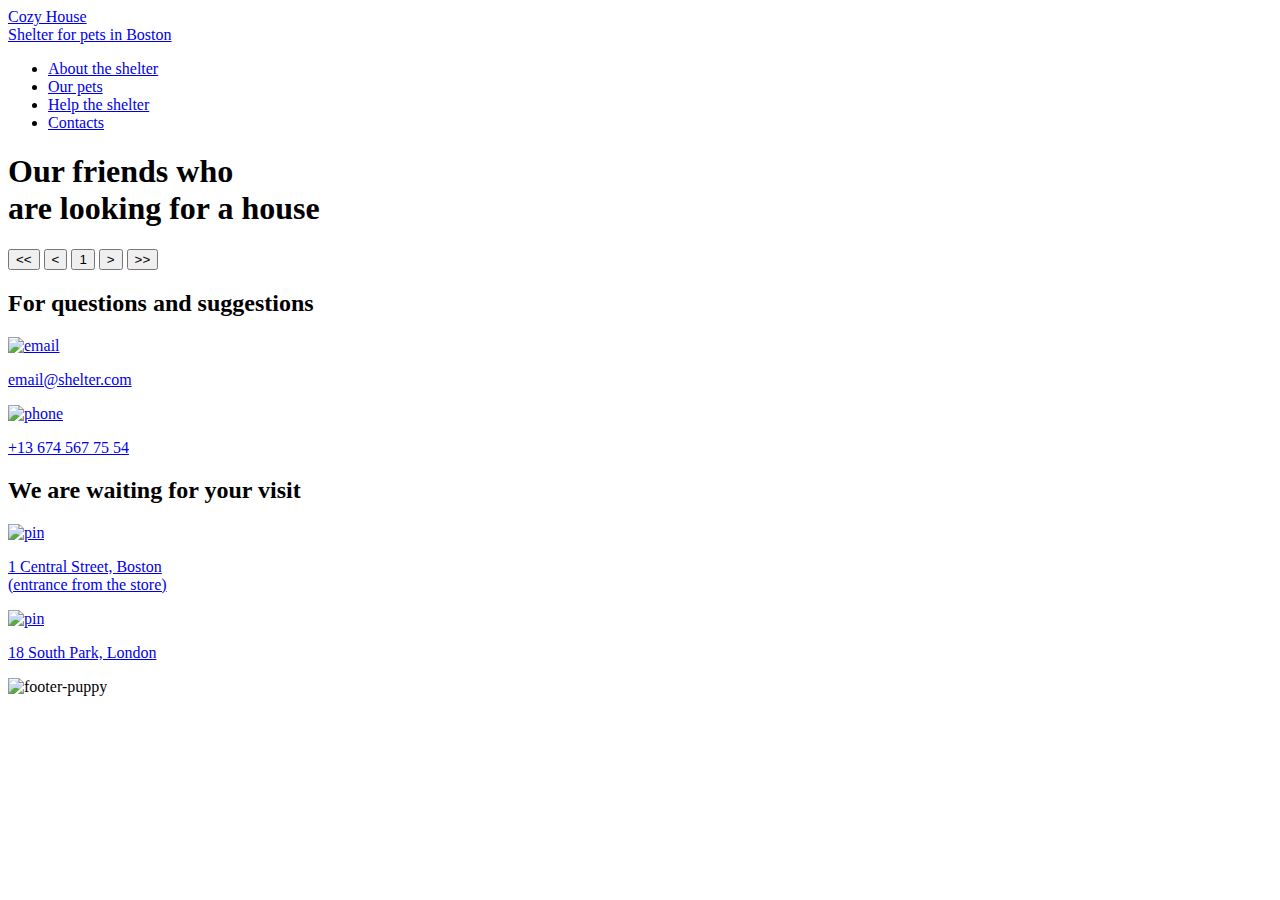
==== pets.html @ 1a24d69a "docs: add new file pets.html" ====
<!DOCTYPE html>
<html lang="en">
    <head>
        <title>Our pets</title>
        <meta charset="UTF-8">
        <link rel="stylesheet" href="pets_style.css">
        <meta name="viewport" content="width=device-width, initial-scale=1">
        <link type="Image/x-icon" href="assets/icons8-dog-16.png" rel="icon">
    </head>
    <body class="body">
        <header class="header">
            <div class="wrapper">
                <div class="header-topbar">
                    <div class="header-logo">
                        <div class="header-logo__text"><a href="index.html">Cozy House</a></div>
                        <div class="header-logo__comment"><a href="index.html">Shelter for pets in Boston</a></div>
                    </div>
                </div>
                <div class="header-burger" id="burger">
                    <span class="line1"></span>
                    <span class="line2"></span>
                    <span class="line3"></span>
                </div>
                <div class="header-navy">
                    <nav class="nav">
                        <ul class="nav-list">
                            <li class="nav-item"><a href="index.html">About the shelter</a></li>
                            <li class="nav-item"><a id="our-pets" href="pets.html">Our pets</a></li>
                            <li class="nav-item"><a href="index.html#help">Help the shelter</a></li>
                            <li class="nav-item"><a href="#footer">Contacts</a></li>
                        </ul>
                    </nav>
                </div>
            </div>
        </header>
            <main class="main" id="#main">
                <section class="ourFriends">
                    <div class="ourFriends-container">
                        <div class="ourFriends-head">
                            <h1 class="ourFriends-h2">
                                Our friends who<br>are looking for a house
                            </h1>
                        </div>
                        <div class="ourFriends-content" id="ourFriends-content">
                        </div>
                            <div class="ourFriends-toolbar">
                                <button class="button-toolbar double-left-button disabled">
                                    &lt&lt
                                </button>
                                <button class="button-toolbar left-button disabled">
                                    &lt
                                </button>
                                <button class="button-toolbar main-button"><div id="main-button">1</div></button>
                                <button class="button-toolbar right-button">
                                    >
                                </button>
                                <button class="button-toolbar double-right-button">
                                    >>
                                </button>
                            </div>
                    </div>
                </section>
            </main>
            <footer class="footer" id="footer">
                <div class="footer-container">
                    <div class="footer-content">
                        <div class="footer-content__question">
                            <h2 class="footer-h2">
                                For questions and suggestions
                            </h2>
                            <div class="footer-email">
                                <a href="mailto:email@shelter.com">
                                <img class="email" src="assets/mail.png" alt="email"></a>
                                <a href="mailto:email@shelter.com">
                                <p class="footer-p">email@shelter.com</p></a>
                            </div>
                            <div class="footer-phone">
                                <a href="tel:+1(3674)567-75-54">
                                <img class="phone" src="assets/phone.png" alt="phone"></a>
                                <a href="tel:+1(3674)567-75-54">
                                <p class="footer-p">+13 674 567 75 54</p></a>
                            </div>
                        </div>
                        <div class="footer-content__waiting waiting-left">
                            <h2 class="footer-h2 waiting">
                                We are waiting for your visit
                            </h2>
                            <div class="footer-pin" id="footer-boston-adress">
                                <a href="https://goo.gl/maps/JP4eeMhgh8TqnPFD9" target="_blank">
                                <img class="pin" src="assets/pin.png" alt="pin"></a>
                                <a href="https://goo.gl/maps/JP4eeMhgh8TqnPFD9" target="_blank">
                                <p class="footer-p boston">1 Central Street, Boston<br>(entrance from the store)</p></a>
                            </div>
                            <div class="footer-pin">
                                <a href="https://goo.gl/maps/ATkAMDf9AueqcDBp7" target="_blank">
                                <img class="pin" src="assets/pin.png" alt="pin"></a>
                                <a href="https://goo.gl/maps/ATkAMDf9AueqcDBp7" target="_blank">
                                <p class="footer-p">18 South Park, London</p></a>
                            </div>
                        </div>
                    </div>
                    <div class="footer-image">
                        <img class="footer-puppy" src="assets/footer-puppy.png" alt="footer-puppy">
                    </div>
                </div>
            </footer>
        <script src="pets.js"></script>
        <script type="module" src="pagination.js"></script>
    </body>
</html>
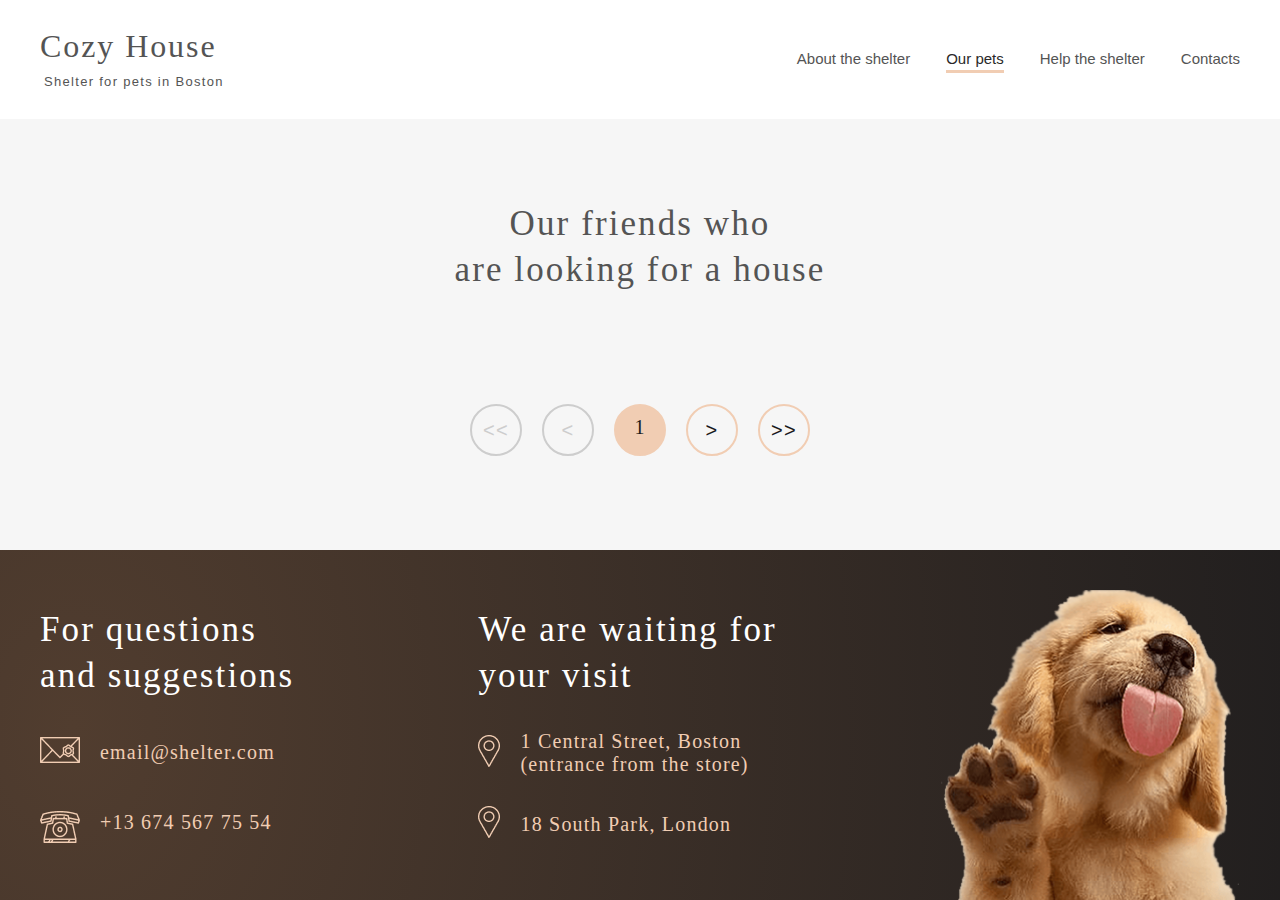
==== commit 9c72f8b3: "refactor: change ways to script files" ====
--- a/pets.html
+++ b/pets.html
@@ -1,110 +1,119 @@
 <!DOCTYPE html>
 <html lang="en">
-    <head>
-        <title>Our pets</title>
-        <meta charset="UTF-8">
-        <link rel="stylesheet" href="pets_style.css">
-        <meta name="viewport" content="width=device-width, initial-scale=1">
-        <link type="Image/x-icon" href="assets/icons8-dog-16.png" rel="icon">
-    </head>
-    <body class="body">
-        <header class="header">
-            <div class="wrapper">
-                <div class="header-topbar">
-                    <div class="header-logo">
-                        <div class="header-logo__text"><a href="index.html">Cozy House</a></div>
-                        <div class="header-logo__comment"><a href="index.html">Shelter for pets in Boston</a></div>
+
+<head>
+    <title>Our pets</title>
+    <meta charset="UTF-8">
+    <link rel="stylesheet" href="styles/pets_style.css">
+    <meta name="viewport" content="width=device-width, initial-scale=1">
+    <link type="Image/x-icon" href="assets/icons8-dog-16.png" rel="icon">
+</head>
+
+<body class="body">
+    <header class="header">
+        <div class="wrapper">
+            <div class="header-topbar">
+                <div class="header-logo">
+                    <div class="header-logo__text"><a href="index.html">Cozy House</a></div>
+                    <div class="header-logo__comment"><a href="index.html">Shelter for pets in Boston</a></div>
+                </div>
+            </div>
+            <div class="header-burger" id="burger">
+                <span class="line1"></span>
+                <span class="line2"></span>
+                <span class="line3"></span>
+            </div>
+            <div class="header-navy">
+                <nav class="nav">
+                    <ul class="nav-list">
+                        <li class="nav-item"><a href="index.html">About the shelter</a></li>
+                        <li class="nav-item"><a id="our-pets" href="pets.html">Our pets</a></li>
+                        <li class="nav-item"><a href="index.html#help">Help the shelter</a></li>
+                        <li class="nav-item"><a href="#footer">Contacts</a></li>
+                    </ul>
+                </nav>
+            </div>
+        </div>
+    </header>
+    <main class="main" id="#main">
+        <section class="ourFriends">
+            <div class="ourFriends-container">
+                <div class="ourFriends-head">
+                    <h1 class="ourFriends-h2">
+                        Our friends who<br>are looking for a house
+                    </h1>
+                </div>
+                <div class="ourFriends-content" id="ourFriends-content">
+                </div>
+                <div class="ourFriends-toolbar">
+                    <button class="button-toolbar double-left-button disabled">
+                        &lt&lt
+                    </button>
+                    <button class="button-toolbar left-button disabled">
+                        &lt
+                    </button>
+                    <button class="button-toolbar main-button">
+                        <div id="main-button">1</div>
+                    </button>
+                    <button class="button-toolbar right-button">
+                        >
+                    </button>
+                    <button class="button-toolbar double-right-button">
+                        >>
+                    </button>
+                </div>
+            </div>
+        </section>
+    </main>
+    <footer class="footer" id="footer">
+        <div class="footer-container">
+            <div class="footer-content">
+                <div class="footer-content__question">
+                    <h2 class="footer-h2">
+                        For questions and suggestions
+                    </h2>
+                    <div class="footer-email">
+                        <a href="mailto:email@shelter.com">
+                            <img class="email" src="assets/mail.png" alt="email"></a>
+                        <a href="mailto:email@shelter.com">
+                            <p class="footer-p">email@shelter.com</p>
+                        </a>
+                    </div>
+                    <div class="footer-phone">
+                        <a href="tel:+1(3674)567-75-54">
+                            <img class="phone" src="assets/phone.png" alt="phone"></a>
+                        <a href="tel:+1(3674)567-75-54">
+                            <p class="footer-p">+13 674 567 75 54</p>
+                        </a>
                     </div>
                 </div>
-                <div class="header-burger" id="burger">
-                    <span class="line1"></span>
-                    <span class="line2"></span>
-                    <span class="line3"></span>
-                </div>
-                <div class="header-navy">
-                    <nav class="nav">
-                        <ul class="nav-list">
-                            <li class="nav-item"><a href="index.html">About the shelter</a></li>
-                            <li class="nav-item"><a id="our-pets" href="pets.html">Our pets</a></li>
-                            <li class="nav-item"><a href="index.html#help">Help the shelter</a></li>
-                            <li class="nav-item"><a href="#footer">Contacts</a></li>
-                        </ul>
-                    </nav>
+                <div class="footer-content__waiting waiting-left">
+                    <h2 class="footer-h2 waiting">
+                        We are waiting for your visit
+                    </h2>
+                    <div class="footer-pin" id="footer-boston-adress">
+                        <a href="https://goo.gl/maps/JP4eeMhgh8TqnPFD9" target="_blank">
+                            <img class="pin" src="assets/pin.png" alt="pin"></a>
+                        <a href="https://goo.gl/maps/JP4eeMhgh8TqnPFD9" target="_blank">
+                            <p class="footer-p boston">1 Central Street, Boston<br>(entrance from the store)</p>
+                        </a>
+                    </div>
+                    <div class="footer-pin">
+                        <a href="https://goo.gl/maps/ATkAMDf9AueqcDBp7" target="_blank">
+                            <img class="pin" src="assets/pin.png" alt="pin"></a>
+                        <a href="https://goo.gl/maps/ATkAMDf9AueqcDBp7" target="_blank">
+                            <p class="footer-p">18 South Park, London</p>
+                        </a>
+                    </div>
                 </div>
             </div>
-        </header>
-            <main class="main" id="#main">
-                <section class="ourFriends">
-                    <div class="ourFriends-container">
-                        <div class="ourFriends-head">
-                            <h1 class="ourFriends-h2">
-                                Our friends who<br>are looking for a house
-                            </h1>
-                        </div>
-                        <div class="ourFriends-content" id="ourFriends-content">
-                        </div>
-                            <div class="ourFriends-toolbar">
-                                <button class="button-toolbar double-left-button disabled">
-                                    &lt&lt
-                                </button>
-                                <button class="button-toolbar left-button disabled">
-                                    &lt
-                                </button>
-                                <button class="button-toolbar main-button"><div id="main-button">1</div></button>
-                                <button class="button-toolbar right-button">
-                                    >
-                                </button>
-                                <button class="button-toolbar double-right-button">
-                                    >>
-                                </button>
-                            </div>
-                    </div>
-                </section>
-            </main>
-            <footer class="footer" id="footer">
-                <div class="footer-container">
-                    <div class="footer-content">
-                        <div class="footer-content__question">
-                            <h2 class="footer-h2">
-                                For questions and suggestions
-                            </h2>
-                            <div class="footer-email">
-                                <a href="mailto:email@shelter.com">
-                                <img class="email" src="assets/mail.png" alt="email"></a>
-                                <a href="mailto:email@shelter.com">
-                                <p class="footer-p">email@shelter.com</p></a>
-                            </div>
-                            <div class="footer-phone">
-                                <a href="tel:+1(3674)567-75-54">
-                                <img class="phone" src="assets/phone.png" alt="phone"></a>
-                                <a href="tel:+1(3674)567-75-54">
-                                <p class="footer-p">+13 674 567 75 54</p></a>
-                            </div>
-                        </div>
-                        <div class="footer-content__waiting waiting-left">
-                            <h2 class="footer-h2 waiting">
-                                We are waiting for your visit
-                            </h2>
-                            <div class="footer-pin" id="footer-boston-adress">
-                                <a href="https://goo.gl/maps/JP4eeMhgh8TqnPFD9" target="_blank">
-                                <img class="pin" src="assets/pin.png" alt="pin"></a>
-                                <a href="https://goo.gl/maps/JP4eeMhgh8TqnPFD9" target="_blank">
-                                <p class="footer-p boston">1 Central Street, Boston<br>(entrance from the store)</p></a>
-                            </div>
-                            <div class="footer-pin">
-                                <a href="https://goo.gl/maps/ATkAMDf9AueqcDBp7" target="_blank">
-                                <img class="pin" src="assets/pin.png" alt="pin"></a>
-                                <a href="https://goo.gl/maps/ATkAMDf9AueqcDBp7" target="_blank">
-                                <p class="footer-p">18 South Park, London</p></a>
-                            </div>
-                        </div>
-                    </div>
-                    <div class="footer-image">
-                        <img class="footer-puppy" src="assets/footer-puppy.png" alt="footer-puppy">
-                    </div>
-                </div>
-            </footer>
-        <script src="pets.js"></script>
-        <script type="module" src="pagination.js"></script>
-    </body>
+            <div class="footer-image">
+                <img class="footer-puppy" src="assets/footer-puppy.png" alt="footer-puppy">
+            </div>
+        </div>
+    </footer>
+    <script src="script/pets.js"></script>
+    <script type="module" src="pagination.js"></script>
+</body>
+
 </html>--- a/styles/pets_style.css
+++ b/styles/pets_style.css
@@ -0,0 +1,744 @@
+* {
+    box-sizing: border-box;
+    text-decoration: none;
+    list-style: none;
+    margin: 0px;
+    padding: 0px;
+}
+
+html {
+    scroll-behavior: smooth;
+}
+
+body {
+    font-family: 'Georgia';
+    font-style: normal;
+}
+
+.header {
+    background:#fff;
+    width: 100%;   
+}
+
+.wrapper {
+    max-width: 1280px;
+    margin: 0 auto;
+    display: flex;
+    justify-content: space-between;
+    align-items: center;
+    padding: 29px 40px 30px 40px;
+    font-family: 'Georgia';
+    font-style: normal;
+    font-weight: 400;
+}
+
+.header-logo__text {
+    font-size: 32px;
+    line-height: 110%;
+    display: flex;
+    align-items: center;
+    letter-spacing: 0.06em;
+    color: #545454;
+    padding-bottom: 10px;
+}
+
+.header-logo__comment {
+    font-family: 'Arial';
+    font-style: normal;
+    font-weight: 400;
+    font-size: 13px;
+    line-height: 15px;
+    display: flex;
+    align-items: center;
+    letter-spacing: 0.1em;
+    color: #292929;
+    padding-left: 4px;
+}
+
+.header-navy {
+    display: flex;
+    justify-content: flex-end;
+    align-items: center;
+    list-style: none;
+}
+
+.nav {
+    display: flex;
+    text-align: center;
+    justify-content: space-between;
+}
+
+.nav-item {
+    float: left;
+    font-family: 'Arial';
+    font-style: normal;
+    font-weight: 400;
+    font-size: 15px;
+    line-height: 160%;
+    color: #545454;
+    padding-left: 36px;
+}
+
+#our-pets {
+    border-bottom: 3px solid #F1CDB3;
+    color: #292929;
+    padding-bottom: 3px;
+}
+
+a {
+    text-decoration: none;
+    cursor: pointer;
+}
+
+a:link, a:visited {
+    color: #545454;
+    text-decoration: none;
+}
+
+.nav-list li a:hover {
+    border-bottom: 3px solid #F1CDB3;;
+    color: #F1CDB3;
+}
+
+.ourFriends {
+    background: #F6F6F6;
+    width: 100%;
+}
+
+.ourFriends-h2 {
+    font-weight: 400;
+    font-size: 35px;
+    line-height: 130%;
+    letter-spacing: 0.06em;
+    color: #545454;
+    text-align: center;
+}
+
+.ourFriends-container {
+    padding: 82px 19px 94px 19px;
+    max-width: 1280px;
+    margin: 0 auto;
+}
+
+.ourFriends-content {
+    padding-top: 58px;
+    padding-bottom: 54px;
+    display: grid;
+    justify-content: space-around;
+    align-items: center;
+    justify-items: center;
+    flex-wrap: wrap;
+    grid-template-columns: repeat(4,1fr);
+    grid-gap: 1.3rem 0rem;
+}
+
+.ourFriends-item img {
+    transition: all .3s;
+    width: 100%;
+}
+
+.ourFriends-card:hover {
+    transform: scale(1.1);
+    transition: all .3s linear;
+    -webkit-transition: all .3s linear;
+    -moz-transition: all .3s linear;
+}
+
+.ourFriends-title {
+    font-weight: 400;
+    font-size: 20px;
+    line-height: 23px;
+    letter-spacing: 0.06em;
+    color: #545454;
+    padding: 26px 0px 29px 0px;
+    text-align: center;
+}
+
+.ourFriends-card__button {
+    font-weight: 400;
+    font-size: 17px;
+    line-height: 130%;
+    letter-spacing: 0.06em;
+    color: #292929;
+    align-items: center;
+    padding: 15px 43px;
+    border: 2px solid #F1CDB3;
+    border-radius: 100px;
+    background: #F6F6F6;
+    cursor: pointer;
+}
+
+.ourFriends-card__button:hover {
+    background: #F1CDB3;
+    color: #545454;
+    transition: all .5s linear;
+    -webkit-transition: all .5s linear;
+    -moz-transition: all .5s linear;
+}
+
+.ourFriends-item__button {
+    width: 70%;
+}
+
+.ourFriends-card__button {
+    width: 100%;
+}
+
+.ourFriends-card {
+    display: flex;
+    justify-content: space-between;
+    align-items: center;
+    align-content: center;
+    flex-direction: column;
+    cursor: pointer;
+    padding-bottom: 35px;
+    background: #fafafa;
+}
+
+.ourFriends-button {
+    padding-top: 35px;
+    border: transparent;
+    background: transparent;
+}
+
+.ourFriends-toolbar {
+    display: flex;
+    gap: 20px;
+    justify-content: center;
+}
+
+.button-toolbar {
+    border: transparent;
+    background: transparent;
+    width: 52px;
+    height: 52px;
+    border: 2px solid #F1CDB3;
+    border-radius: 100px;
+    cursor: pointer;
+    font-size: 20px;
+    line-height: 115%;
+    display: flex;
+    justify-content: center;
+    align-items: center;
+    letter-spacing: 0.06em;
+    color: #1A1A1C;
+}
+
+.main-button {
+    background-color: #F1CDB3;
+    display: flex;
+    justify-content: center;
+    align-items: center;
+    border-radius: 50%;
+    width: 52px;
+    height: 52px;
+    font-size: 20px;
+    line-height: 115%;
+    font-family: 'Georgia';
+}
+
+.left-button, .double-left-button {
+    background-color: #F6F6F6;
+    display: flex;
+    justify-content: center;
+    align-items: center;
+    border-radius: 50%;
+    width: 52px;
+    height: 52px;
+    border: 2px solid #F1CDB3;
+}
+
+.main-button {
+    padding: 0px 20px 5px;
+}
+
+.right-button:hover {
+    transform: scale(1.1);
+    transition: all .2s linear;
+    -webkit-transition: all .2s linear;
+    -moz-transition: all .2s linear;
+}
+
+.double-right-button:hover {
+    transform: scale(1.1);
+    transition: all .2s linear;
+    -webkit-transition: all .2s linear;
+    -moz-transition: all .2s linear;
+}
+
+.double-left-button:hover {
+    cursor: pointer;
+    transform: scale(1.1);
+    transition: all .2s linear;
+    -webkit-transition: all .2s linear;
+    -moz-transition: all .2s linear;
+}
+
+.left-button:hover {
+    cursor: pointer;
+    transform: scale(1.1);
+    transition: all .2s linear;
+    -webkit-transition: all .2s linear;
+    -moz-transition: all .2s linear;
+}
+
+.ourFriends-toolbar button {
+    cursor: pointer;
+}
+
+.disabled {
+    color: #CDCDCD;
+    border: 2px solid #CDCDCD;
+    background-color: #F6F6F6;
+    cursor: no-drop;
+}
+
+.footer {
+    background: radial-gradient(110.67% 538.64% at 5.73% 50%, #513D2F 0%, #1A1A1C 100%), #211F20;
+    width: 100%;
+}
+
+.footer-container {
+    padding: 40px 40px 0px 40px;
+    display: flex;
+    align-items: flex-start;
+    justify-content: space-between;
+    max-width: 1280px;
+    margin: 0 auto;
+}
+
+.footer-content {
+    display: flex;
+    justify-content: space-between;
+    width: 63%;
+}
+
+.footer-content__question, .footer-content__waiting {
+    display: flex;
+    flex-direction: column;
+    align-items: flex-start;
+    padding-top: 17px;
+}
+
+.footer-content__question {
+    width: 37%;
+}
+
+.waiting-left {
+    width: 42%;
+}
+
+.footer-h2 {
+    font-weight: 400;
+    font-size: 35px;
+    line-height: 130%;
+    letter-spacing: 0.06em;
+    color: #FFFFFF;
+    padding-bottom: 39px;
+}
+
+.footer-email, .footer-pin {
+    display: flex;
+    justify-content: center;
+    align-items: center;
+}
+.email {
+    width: 40px;
+    height: 26px;
+    background: transparent;
+    margin-right: 20px;
+}
+
+.footer-phone {
+    display: flex;
+    align-items: flex-start;
+    padding-top: 44px;
+}
+
+.footer-p {
+    font-weight: 400;
+    font-size: 20px;
+    line-height: 115%;
+    letter-spacing: 0.06em;
+    color: #F1CDB3;
+}
+
+.phone {
+    width: 40px;
+    height: 32px;
+    background: transparent;
+    margin-right: 20px;
+}
+
+.footer-puppy {
+    max-width: 100%
+}
+
+.footer-image {
+    display: flex;
+}
+
+#footer-boston-adress {
+    display: flex;
+    align-items: center;
+    justify-content: space-evenly;
+    padding-bottom: 30px;
+}
+
+.pin {
+    padding-right: 20px;
+}
+
+.waiting {
+    padding-bottom: 32px;
+}
+
+.popup-bg {
+    position: fixed;
+    top: 0;
+    left: 0;
+    width: 100%;
+    height: 100vh;
+    background: rgba(41, 41, 41, 0.6);
+    opacity: 0;
+    pointer-events: none;
+    transition: 0.5s all;
+}
+
+.popup-bg.active {
+    opacity: 1; 
+    pointer-events: all;
+    transition: 0.5s all;
+}
+
+.popup {
+    position: relative;
+    left: 50%;
+    right: 0%;
+    top: 50%;
+    bottom: 0%;
+    transform: translate(-50%, -50%) scale(0);
+    background: #FAFAFA;
+    max-width: 900px;
+    min-height: 50%;
+    padding: 25px;
+    transition: 0.5s all;
+    display: flex;
+    justify-content: space-between;
+}
+
+.close-popup {
+    position: absolute;
+    top: 10px;
+    right: 10px;
+    color: black;
+    font-size: 20px;
+}
+
+.popup-image {
+    width: 50%;
+    padding-right: 50px;
+}
+
+.popup-content {
+    display: flex;
+    flex-direction: column;
+    align-items: flex-start;
+    justify-content: space-around;
+    letter-spacing: 0.06em;
+    color: #000;
+    font-family: 'Georgia';
+}
+
+.popup-h {
+    font-size: 35px;
+    line-height: 130%;
+    padding-bottom: 25px;
+}
+.type, .breed {
+    font-size: 20px;
+    line-height: 115%;
+}
+
+.description {
+    font-size: 15px;
+    line-height: 110%;
+}
+
+.age, .inoculations, .diseases, .parasites {
+    font-weight: 700;
+    font-size: 15px;
+    line-height: 110%;
+}
+
+.popup.active {
+    transform: translate(-50%, -50%) scale(1);
+    transition: 0.5s all;
+}
+
+.header-burger {
+    display: none;
+    width: 30px;
+    height: 22px;
+    border: none;
+    position: relative;
+    z-index: 2;
+}
+
+.header-burger span {
+    position: absolute;
+    width: 30px;
+    height: 2px;
+    background-color: #717171;
+    transition: transform .5s, opacity .5s, background-color .5s;
+}
+
+.header-burger span:nth-child(1) {
+    transform: translateY(0px);
+}
+
+.header-burger span:nth-child(2) {
+    transform: translateY(10px);
+}
+
+.header-burger span:nth-child(3) {
+    transform: translateY(20px);
+}
+
+.header.open .header-burger span:nth-child(1) {
+    transform: translateY(0px) rotate(-90deg);
+}
+
+.header.open .header-burger span:nth-child(2) {
+    transform: translateX(10px) rotate(-90deg);
+}
+
+.header.open .header-burger span:nth-child(3) {
+    transform: translateX(20px) rotate(-90deg);
+}
+
+.header.open .header-burger span {
+    background-color: #717171;
+}
+
+@media (max-width: 820px) {
+    .header {
+        padding: 29px 30px 30px;
+    }
+    .wrapper {
+        padding: 0px;
+    }
+    .ourFriends-content {
+        display: grid;
+        grid-template-columns: repeat(2,1fr);
+        padding-top: 27px;
+        padding-bottom: 32px;
+    }
+    .ourFriends-container {
+        padding: 82px 75px 72px;
+    }
+    .ourFriends-title {
+        padding: 27px 0px 29px 0px;
+    }
+    #scarlett {
+        display: none;
+    }
+    #freddie {
+        display: none;
+    }
+    .footer-container {
+        flex-direction: column;
+        align-items: center;
+        padding-top: 15px;
+    }
+    .footer-content {
+        width: 93%;
+    }
+    .footer-content__question {
+        width: 44%;
+    }
+    .waiting-left {
+        width: 47%;
+    }
+    .footer-h2 {
+        padding-bottom: 40px;
+    }
+    .footer-email {
+        align-items: center;
+    }
+    .footer-phone {
+        padding-top: 40px;
+        align-items: center;
+    }
+    .waiting {
+        padding-bottom: 31px;
+    }
+    #footer-boston-adress {
+        padding-bottom: 31px;
+        align-items: center;
+    }
+    .footer-pin {
+        align-items: center;
+    }
+    .footer-image {
+        padding-top: 60px;
+    }
+}
+
+@media (max-width: 767px) {
+    .header-burger {
+        display: block;
+    }
+    .header-burger .open {
+        display: none;
+    }
+    .header-navy {
+        display: none;
+    }
+    .nav {
+        position: absolute;
+        right: -100%;
+        top: 0;
+        background-color: transparent;
+        padding: 10px 60px 40px 20px;
+        width: 270px;
+        display: block;
+        transition: transform .5s;
+        animation: shows 1s;
+    }
+    
+    @keyframes shows {
+        from {
+            opacity: 0;
+        }
+        to {
+            opacity: 1;
+        }
+    }
+    .nav-list {
+        display: block;
+    }
+    .nav-item {
+        float: none;
+        font-size: 23px;
+        display: block;
+    }
+    nav ul li {
+        padding: 10px 0px;
+    }
+
+    .header.open .nav{
+        transform: translateX(100%);
+        background-color: #fff;
+        right: 100%;
+        width: 100%;
+        padding: 248px 5px;
+    }
+
+    .header.open .header-navy{
+        display: flex;
+        justify-content: flex-end;
+        align-items: center;
+        list-style: none;
+    }
+    .header {
+        padding: 31px 20px 30px;
+    }
+    .header-topbar {
+        padding-right: 64px;
+    }
+}
+
+@media (max-width: 714px) {
+    .ourFriends-title {
+        padding-bottom: 28px;
+    }
+    .ourFriends-h2 {
+        font-size: 25px;
+    }
+    .ourFriends-container {
+        padding: 42px 10px 40px;
+    }
+    .ourFriends-content {
+        display: grid;
+        grid-template-columns: repeat(1,1fr);
+        padding-top: 40px;
+        padding-bottom: 35px;
+    }
+    #sophia {
+        display: none;
+    }
+    #timmy {
+        display: none;
+    }
+    #charly {
+        display: none;
+    }
+   
+    .main-button {
+        padding: 0px 10px;
+    }
+    
+    .popup-image {
+        display: none;
+    }
+    
+    .footer-container {
+        padding: 14px 5px 0px;
+    }
+    .footer-h2 {
+        font-size: 25px;
+        text-align: center;
+    }
+    .footer-content{
+        width: 100%;
+        flex-direction: column;
+    }
+    .footer-content__question {
+        width: 100%;
+    }
+    .footer-content__question {
+        align-items: center;
+    }
+    .waiting-left {
+        width: 100%;
+        padding: 37px 5px 0px;
+        align-items: center;
+    }
+    .waiting {
+        padding: 0px 5px 39px;
+
+    }
+    .pin {
+        padding-right: 20px;
+    }
+    .footer-image {
+        padding-top: 40px;
+        justify-content: center;
+    }
+    .footer-puppy {
+        width: 86.6%;
+    }
+    #footer-boston-adress {
+        padding-bottom: 38px;
+        justify-content: center;
+    }
+    .footer-pin {
+        width: 100%;
+        padding-right: 5px;
+        justify-content: center;
+    }
+}
+
+@media (max-width: 320px) {
+    #footer-boston-adress {
+        padding-bottom: 38px;
+        justify-content: flex-start;
+    }
+    .footer-pin {
+        width: 100%;
+        padding-right: 5px;
+        justify-content: flex-start;
+    }
+}
+
